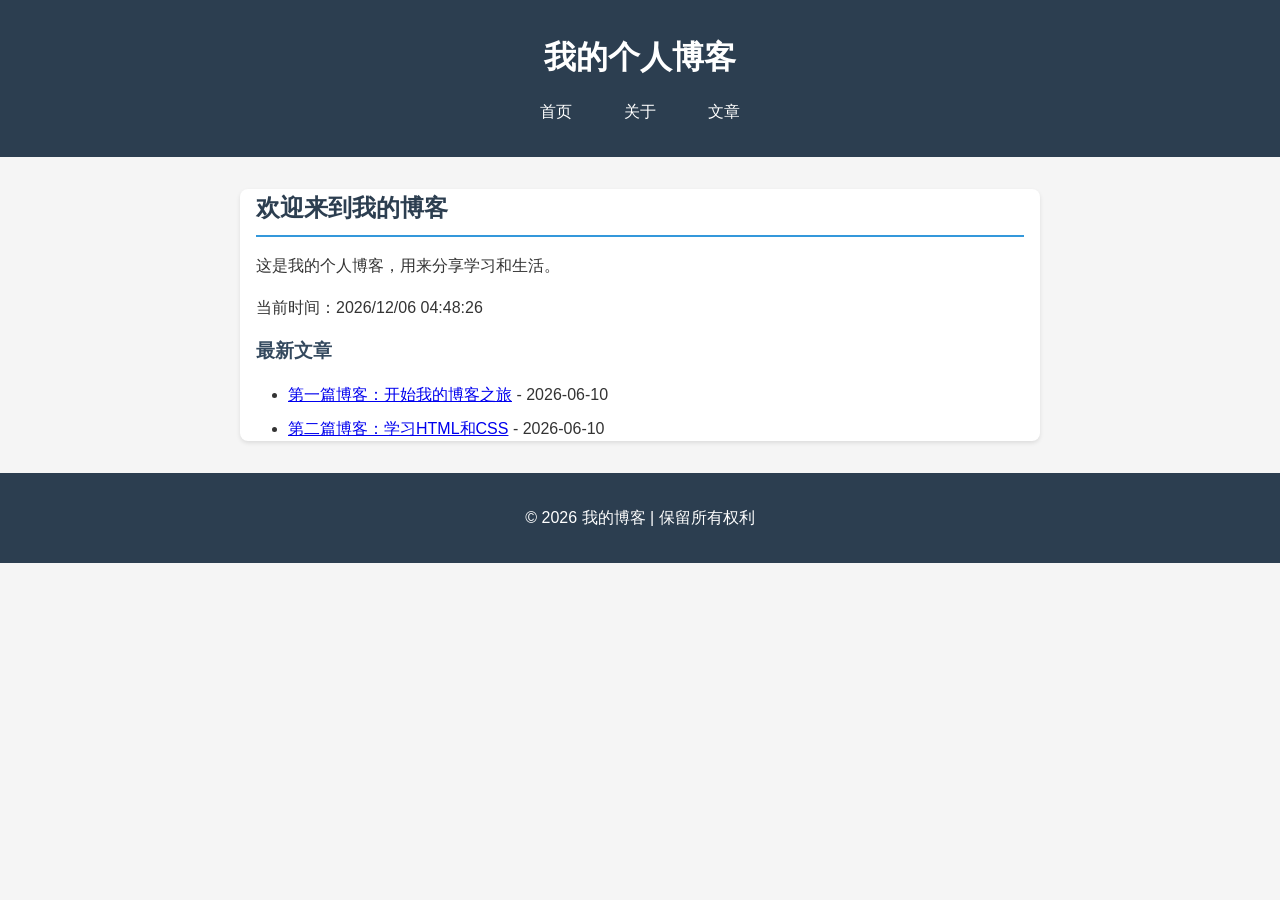
==== index.html @ f8f18e19 "Initial commit: personal blog with HTML/CSS/JS" ====
<!DOCTYPE html>
<html lang="zh-CN">
<head>
    <meta charset="UTF-8">
    <meta name="viewport" content="width=device-width, initial-scale=1.0">
    <title>我的博客 | 主页</title>
    <link rel="stylesheet" href="style.css">
</head>
<body>
    <header>
        <h1>我的个人博客</h1>
        <nav>
            <a href="index.html">首页</a>
            <a href="about.html">关于</a>
            <a href="posts.html">文章</a>
        </nav>
    </header>

    <main>
        <article>
            <h2>欢迎来到我的博客</h2>
            <p>这是我的个人博客，用来分享学习和生活。</p>
            <p>当前时间：<span id="datetime"></span></p>
        </article>

        <section class="posts">
            <h3>最新文章</h3>
            <ul>
                <li><a href="posts/first-post.html">第一篇博客：开始我的博客之旅</a> - 2026-06-10</li>
                <li><a href="posts/second-post.html">第二篇博客：学习HTML和CSS</a> - 2026-06-10</li>
            </ul>
        </section>
    </main>

    <footer>
        <p>&copy; 2026 我的博客 | 保留所有权利</p>
    </footer>

    <script src="script.js"></script>
</body>
</html>
---- style.css ----
/* 全局样式 */
* {
    margin: 0;
    padding: 0;
    box-sizing: border-box;
}

body {
    font-family: -apple-system, BlinkMacSystemFont, 'Segoe UI', Roboto, 'Helvetica Neue', Arial, sans-serif;
    line-height: 1.6;
    color: #333;
    background-color: #f5f5f5;
}

/* 头部 */
header {
    background-color: #2c3e50;
    color: white;
    padding: 2rem 1rem;
    text-align: center;
}

header h1 {
    font-size: 2rem;
    margin-bottom: 1rem;
}

nav {
    margin-top: 1rem;
}

nav a {
    color: white;
    text-decoration: none;
    margin: 0 1rem;
    padding: 0.5rem;
}

nav a:hover {
    text-decoration: underline;
}

/* 主要内容 */
main {
    max-width: 800px;
    margin: 2rem auto;
    padding: 0 1rem;
    background-color: white;
    border-radius: 8px;
    box-shadow: 0 2px 4px rgba(0,0,0,0.1);
}

main h2 {
    color: #2c3e50;
    margin-top: 1.5rem;
    padding-bottom: 0.5rem;
    border-bottom: 2px solid #3498db;
}

main h3 {
    color: #34495e;
    margin-top: 1rem;
}

main p {
    margin: 1rem 0;
}

main ul, main ol {
    margin: 1rem 0 1rem 2rem;
}

main li {
    margin: 0.5rem 0;
}

/* 文章列表 */
.post-list {
    list-style: none;
    padding: 0;
}

.post-list li {
    padding: 1rem 0;
    border-bottom: 1px solid #ecf0f1;
}

.post-list a {
    font-size: 1.2rem;
    text-decoration: none;
    color: #3498db;
}

.post-list a:hover {
    text-decoration: underline;
}

.post-date {
    color: #7f8c8d;
    font-size: 0.9rem;
    margin: 0.5rem 0;
}

/* 文章中的日期 */
article .post-date {
    color: #7f8c8d;
    font-style: italic;
}

/* 页脚 */
footer {
    text-align: center;
    padding: 2rem;
    background-color: #2c3e50;
    color: white;
    margin-top: 2rem;
}

footer a {
    color: #3498db;
    text-decoration: none;
}

footer a:hover {
    text-decoration: underline;
}
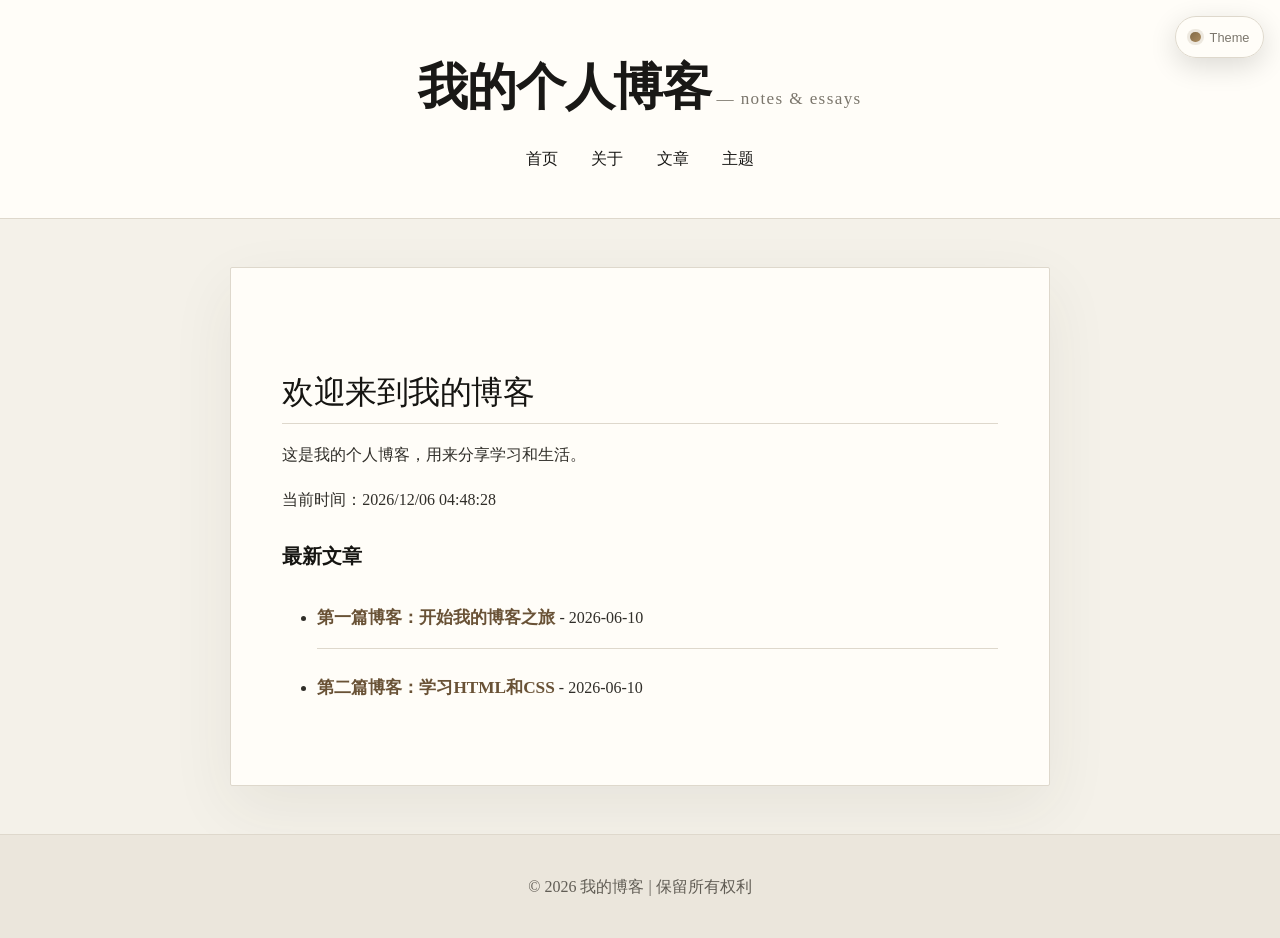
==== commit d801113d: "bust theme asset cache on home page" ====
--- a/index.html
+++ b/index.html
@@ -4,7 +4,7 @@
     <meta charset="UTF-8">
     <meta name="viewport" content="width=device-width, initial-scale=1.0">
     <title>我的博客 | 主页</title>
-    <link rel="stylesheet" href="style.css">
+    <link rel="stylesheet" href="style.css?v=20260816-2">
 </head>
 <body>
     <header>
@@ -13,6 +13,7 @@
             <a href="index.html">首页</a>
             <a href="about.html">关于</a>
             <a href="posts.html">文章</a>
+            <a href="theme-preview.html">主题</a>
         </nav>
     </header>
 
@@ -36,6 +37,6 @@
         <p>&copy; 2026 我的博客 | 保留所有权利</p>
     </footer>
 
-    <script src="script.js"></script>
+    <script src="script.js?v=20260816-2"></script>
 </body>
 </html>
--- a/style.css
+++ b/style.css
@@ -1,126 +1,950 @@
-/* 全局样式 */
+/* =========================================================
+   Mushoku Blog Theme System
+   Five themes share one HTML structure and switch via data-theme.
+   ========================================================= */
+
 * {
     margin: 0;
     padding: 0;
     box-sizing: border-box;
 }
 
+:root {
+    color-scheme: light;
+    --page-bg: #f7f5f0;
+    --surface: #fffefb;
+    --surface-2: #f1eee7;
+    --text: #292824;
+    --muted: #77736b;
+    --heading: #171714;
+    --accent: #6b5b45;
+    --accent-2: #9a7d57;
+    --link: #574735;
+    --border: #ddd8cf;
+    --header-bg: #fffefb;
+    --header-text: #171714;
+    --footer-bg: #eee9df;
+    --footer-text: #5b574f;
+    --shadow: 0 18px 50px rgba(43, 38, 30, 0.08);
+    --radius: 2px;
+    --font-body: Georgia, 'Times New Roman', 'Songti SC', SimSun, serif;
+    --font-heading: Georgia, 'Times New Roman', 'Songti SC', SimSun, serif;
+    --font-mono: 'SFMono-Regular', Consolas, 'Liberation Mono', Menlo, monospace;
+    --content-width: 820px;
+}
+
+html {
+    min-height: 100%;
+    background: var(--page-bg);
+    scroll-behavior: smooth;
+}
+
 body {
-    font-family: -apple-system, BlinkMacSystemFont, 'Segoe UI', Roboto, 'Helvetica Neue', Arial, sans-serif;
-    line-height: 1.6;
-    color: #333;
-    background-color: #f5f5f5;
-}
-
-/* 头部 */
+    min-height: 100vh;
+    font-family: var(--font-body);
+    line-height: 1.82;
+    color: var(--text);
+    background: var(--page-bg);
+    transition: background-color 220ms ease, color 220ms ease;
+}
+
+body::before,
+body::after {
+    content: '';
+    position: fixed;
+    inset: 0;
+    pointer-events: none;
+    z-index: -1;
+}
+
+a {
+    color: var(--link);
+    text-underline-offset: 0.2em;
+}
+
 header {
-    background-color: #2c3e50;
-    color: white;
-    padding: 2rem 1rem;
+    position: relative;
+    z-index: 1;
+    padding: 3.6rem 1rem 2.4rem;
     text-align: center;
+    color: var(--header-text);
+    background: var(--header-bg);
+    border-bottom: 1px solid var(--border);
+    transition: background 220ms ease, border-color 220ms ease, color 220ms ease;
 }
 
 header h1 {
-    font-size: 2rem;
-    margin-bottom: 1rem;
+    max-width: 900px;
+    margin: 0 auto;
+    font-family: var(--font-heading);
+    font-size: clamp(2rem, 4vw, 3.15rem);
+    line-height: 1.18;
+    letter-spacing: -0.025em;
 }
 
 nav {
-    margin-top: 1rem;
+    display: flex;
+    flex-wrap: wrap;
+    justify-content: center;
+    gap: 0.35rem 1rem;
+    margin-top: 1.35rem;
 }
 
 nav a {
-    color: white;
+    padding: 0.35rem 0.55rem;
+    color: inherit;
     text-decoration: none;
-    margin: 0 1rem;
-    padding: 0.5rem;
+    border-bottom: 1px solid transparent;
+    transition: color 160ms ease, border-color 160ms ease, background 160ms ease, transform 160ms ease;
 }
 
 nav a:hover {
-    text-decoration: underline;
-}
-
-/* 主要内容 */
+    color: var(--accent);
+    border-bottom-color: currentColor;
+}
+
 main {
-    max-width: 800px;
-    margin: 2rem auto;
-    padding: 0 1rem;
-    background-color: white;
-    border-radius: 8px;
-    box-shadow: 0 2px 4px rgba(0,0,0,0.1);
+    position: relative;
+    z-index: 1;
+    width: min(calc(100% - 2rem), var(--content-width));
+    margin: 3rem auto;
+    padding: clamp(1.6rem, 4vw, 3.8rem);
+    color: var(--text);
+    background: var(--surface);
+    border: 1px solid var(--border);
+    border-radius: var(--radius);
+    box-shadow: var(--shadow);
+    transition: background 220ms ease, border-color 220ms ease, box-shadow 220ms ease, border-radius 220ms ease;
+}
+
+main > :first-child {
+    margin-top: 0;
+}
+
+main > :last-child {
+    margin-bottom: 0;
+}
+
+main h2,
+main h3,
+main h4 {
+    font-family: var(--font-heading);
+    color: var(--heading);
+    line-height: 1.32;
 }
 
 main h2 {
-    color: #2c3e50;
-    margin-top: 1.5rem;
-    padding-bottom: 0.5rem;
-    border-bottom: 2px solid #3498db;
+    margin: 2.4rem 0 1rem;
+    padding-bottom: 0.65rem;
+    font-size: clamp(1.55rem, 3vw, 2rem);
+    border-bottom: 1px solid var(--border);
 }
 
 main h3 {
-    color: #34495e;
-    margin-top: 1rem;
+    margin: 1.8rem 0 0.7rem;
+    font-size: 1.28rem;
 }
 
 main p {
     margin: 1rem 0;
 }
 
-main ul, main ol {
-    margin: 1rem 0 1rem 2rem;
+main ul,
+main ol {
+    margin: 1rem 0 1rem 1.5rem;
+    padding-left: 0.7rem;
 }
 
 main li {
-    margin: 0.5rem 0;
-}
-
-/* 文章列表 */
+    margin: 0.45rem 0;
+}
+
+main hr {
+    height: 1px;
+    margin: 2rem 0;
+    border: 0;
+    background: var(--border);
+}
+
+main blockquote {
+    margin: 1.5rem 0;
+    padding: 0.75rem 1.2rem;
+    color: var(--muted);
+    background: var(--surface-2);
+    border-left: 3px solid var(--accent);
+}
+
+main code {
+    padding: 0.12rem 0.34rem;
+    font-family: var(--font-mono);
+    font-size: 0.9em;
+    color: var(--heading);
+    background: var(--surface-2);
+    border: 1px solid var(--border);
+    border-radius: 4px;
+}
+
+main pre {
+    overflow-x: auto;
+    margin: 1.5rem 0;
+    padding: 1.1rem 1.2rem;
+    font-family: var(--font-mono);
+    line-height: 1.65;
+    background: var(--surface-2);
+    border: 1px solid var(--border);
+    border-radius: calc(var(--radius) + 4px);
+}
+
+main pre code {
+    padding: 0;
+    background: transparent;
+    border: 0;
+}
+
 .post-list {
     list-style: none;
+    margin-left: 0;
     padding: 0;
 }
 
-.post-list li {
-    padding: 1rem 0;
-    border-bottom: 1px solid #ecf0f1;
-}
-
-.post-list a {
-    font-size: 1.2rem;
+.post-list li,
+.posts li {
+    padding: 0.95rem 0;
+    border-bottom: 1px solid var(--border);
+}
+
+.post-list li:last-child,
+.posts li:last-child {
+    border-bottom: 0;
+}
+
+.post-list a,
+.posts a {
+    font-size: 1.08rem;
+    font-weight: 650;
     text-decoration: none;
-    color: #3498db;
-}
-
-.post-list a:hover {
+}
+
+.post-list a:hover,
+.posts a:hover {
     text-decoration: underline;
 }
 
 .post-date {
-    color: #7f8c8d;
-    font-size: 0.9rem;
-    margin: 0.5rem 0;
-}
-
-/* 文章中的日期 */
-article .post-date {
-    color: #7f8c8d;
+    margin: 0.5rem 0 1.5rem;
+    color: var(--muted);
+    font-family: var(--font-body);
+    font-size: 0.88rem;
+}
+
+footer {
+    position: relative;
+    z-index: 1;
+    margin-top: 3rem;
+    padding: 2.3rem 1rem;
+    text-align: center;
+    color: var(--footer-text);
+    background: var(--footer-bg);
+    border-top: 1px solid var(--border);
+    transition: background 220ms ease, color 220ms ease, border-color 220ms ease;
+}
+
+footer a {
+    color: var(--link);
+}
+
+/* =========================================================
+   Theme 01 — Paper White / 极简学术
+   ========================================================= */
+html[data-theme='paper'] {
+    color-scheme: light;
+    --page-bg: #f4f1e9;
+    --surface: #fffdf8;
+    --surface-2: #f4f0e8;
+    --text: #302e29;
+    --muted: #7b766c;
+    --heading: #161512;
+    --accent: #826a47;
+    --accent-2: #ad8d60;
+    --link: #695236;
+    --border: #ded8cc;
+    --header-bg: #fffdf8;
+    --header-text: #191816;
+    --footer-bg: #ebe6dc;
+    --footer-text: #615d55;
+    --shadow: 0 22px 65px rgba(61, 53, 40, 0.07);
+    --radius: 2px;
+    --font-body: Georgia, 'Times New Roman', 'Songti SC', SimSun, serif;
+    --font-heading: Georgia, 'Times New Roman', 'Songti SC', SimSun, serif;
+    --content-width: 820px;
+}
+
+html[data-theme='paper'] header h1::after {
+    content: ' — notes & essays';
+    color: var(--muted);
+    font-size: 0.34em;
+    font-weight: 400;
+    letter-spacing: 0.08em;
+    white-space: nowrap;
+}
+
+html[data-theme='paper'] main {
+    padding-top: clamp(2.2rem, 5vw, 4.4rem);
+}
+
+html[data-theme='paper'] main h2 {
+    font-weight: 500;
+    letter-spacing: -0.015em;
+}
+
+html[data-theme='paper'] .post-date {
     font-style: italic;
 }
 
-/* 页脚 */
-footer {
-    text-align: center;
-    padding: 2rem;
-    background-color: #2c3e50;
-    color: white;
-    margin-top: 2rem;
-}
-
-footer a {
-    color: #3498db;
+/* =========================================================
+   Theme 02 — Cyber Neon / 赛博霓虹
+   ========================================================= */
+html[data-theme='cyber'] {
+    color-scheme: dark;
+    --page-bg: #050711;
+    --surface: rgba(7, 10, 25, 0.94);
+    --surface-2: #0c1227;
+    --text: #c8d5ff;
+    --muted: #7281a8;
+    --heading: #f2f6ff;
+    --accent: #35f6ff;
+    --accent-2: #b65cff;
+    --link: #5df7ff;
+    --border: rgba(53, 246, 255, 0.28);
+    --header-bg: rgba(4, 7, 18, 0.9);
+    --header-text: #f0f7ff;
+    --footer-bg: #050711;
+    --footer-text: #7d8bad;
+    --shadow: 0 0 0 1px rgba(53, 246, 255, 0.05), 0 0 40px rgba(53, 246, 255, 0.08), 0 28px 80px rgba(0, 0, 0, 0.48);
+    --radius: 0px;
+    --font-body: Inter, ui-sans-serif, system-ui, -apple-system, BlinkMacSystemFont, 'Segoe UI', sans-serif;
+    --font-heading: 'SFMono-Regular', Consolas, 'Liberation Mono', Menlo, monospace;
+    --content-width: 940px;
+}
+
+html[data-theme='cyber'] body {
+    background:
+        radial-gradient(circle at 18% 12%, rgba(182, 92, 255, 0.17), transparent 33%),
+        radial-gradient(circle at 83% 8%, rgba(53, 246, 255, 0.13), transparent 30%),
+        #050711;
+}
+
+html[data-theme='cyber'] body::before {
+    background-image:
+        linear-gradient(rgba(53, 246, 255, 0.045) 1px, transparent 1px),
+        linear-gradient(90deg, rgba(53, 246, 255, 0.045) 1px, transparent 1px);
+    background-size: 42px 42px;
+    z-index: 0;
+    mask-image: linear-gradient(to bottom, black, transparent 88%);
+}
+
+html[data-theme='cyber'] header {
+    border-bottom: 1px solid rgba(53, 246, 255, 0.38);
+    box-shadow: 0 8px 35px rgba(0, 0, 0, 0.3);
+}
+
+html[data-theme='cyber'] header h1 {
+    text-transform: uppercase;
+    letter-spacing: 0.055em;
+    text-shadow: 0 0 24px rgba(53, 246, 255, 0.34);
+}
+
+html[data-theme='cyber'] header h1::before {
+    content: '< ';
+    color: var(--accent);
+}
+
+html[data-theme='cyber'] header h1::after {
+    content: ' />';
+    color: var(--accent-2);
+}
+
+html[data-theme='cyber'] nav a {
+    font-family: var(--font-heading);
+    font-size: 0.82rem;
+    letter-spacing: 0.08em;
+    text-transform: uppercase;
+}
+
+html[data-theme='cyber'] nav a:hover {
+    color: #061018;
+    background: var(--accent);
+    border-bottom-color: transparent;
+    box-shadow: 0 0 22px rgba(53, 246, 255, 0.45);
+}
+
+html[data-theme='cyber'] main {
+    border-top: 2px solid var(--accent);
+    border-bottom: 2px solid var(--accent-2);
+}
+
+html[data-theme='cyber'] main h2 {
+    color: var(--accent);
+    border-bottom-style: dashed;
+    text-shadow: 0 0 18px rgba(53, 246, 255, 0.24);
+}
+
+html[data-theme='cyber'] main h2::before {
+    content: '// ';
+    color: var(--accent-2);
+}
+
+html[data-theme='cyber'] main blockquote {
+    border-left-color: var(--accent-2);
+    box-shadow: inset 4px 0 18px rgba(182, 92, 255, 0.08);
+}
+
+html[data-theme='cyber'] main pre {
+    color: #bdfcff;
+    background: #050918;
+    border-color: rgba(53, 246, 255, 0.35);
+    box-shadow: inset 0 0 24px rgba(53, 246, 255, 0.04);
+}
+
+html[data-theme='cyber'] .post-list li,
+html[data-theme='cyber'] .posts li {
+    border-bottom-style: dashed;
+}
+
+/* =========================================================
+   Theme 03 — Sakura Journal / 日式杂志
+   ========================================================= */
+html[data-theme='sakura'] {
+    color-scheme: light;
+    --page-bg: #f8f1ed;
+    --surface: #fffaf7;
+    --surface-2: #f7e9e6;
+    --text: #463f3d;
+    --muted: #988581;
+    --heading: #3c4c43;
+    --accent: #cf7f8f;
+    --accent-2: #738f7e;
+    --link: #8d5a66;
+    --border: #ead8d5;
+    --header-bg: linear-gradient(135deg, #f7dfe4 0%, #f8eee7 52%, #e5eee7 100%);
+    --header-text: #3b4841;
+    --footer-bg: #e9ded9;
+    --footer-text: #665957;
+    --shadow: 0 24px 70px rgba(122, 84, 83, 0.12);
+    --radius: 24px;
+    --font-body: 'Hiragino Sans GB', 'Hiragino Kaku Gothic ProN', 'Yu Gothic', 'Microsoft YaHei', sans-serif;
+    --font-heading: 'Songti SC', 'Hiragino Mincho ProN', 'Yu Mincho', Georgia, serif;
+    --content-width: 880px;
+}
+
+html[data-theme='sakura'] body {
+    background:
+        radial-gradient(circle at 8% 16%, rgba(222, 158, 170, 0.16) 0 90px, transparent 92px),
+        radial-gradient(circle at 90% 35%, rgba(115, 143, 126, 0.12) 0 120px, transparent 122px),
+        var(--page-bg);
+}
+
+html[data-theme='sakura'] header {
+    border-bottom: 0;
+}
+
+html[data-theme='sakura'] header h1 {
+    font-weight: 500;
+    letter-spacing: 0.06em;
+}
+
+html[data-theme='sakura'] header h1::before {
+    content: '桜  ';
+    color: var(--accent);
+    font-size: 0.64em;
+}
+
+html[data-theme='sakura'] nav a {
+    padding: 0.38rem 0.85rem;
+    border: 1px solid rgba(115, 143, 126, 0.22);
+    border-radius: 999px;
+    background: rgba(255, 255, 255, 0.42);
+}
+
+html[data-theme='sakura'] nav a:hover {
+    color: #fff;
+    background: var(--accent-2);
+    border-color: var(--accent-2);
+    transform: translateY(-1px);
+}
+
+html[data-theme='sakura'] main {
+    overflow: hidden;
+}
+
+html[data-theme='sakura'] main::before {
+    content: '';
+    position: absolute;
+    top: 0;
+    left: 0;
+    width: 100%;
+    height: 7px;
+    background: linear-gradient(90deg, var(--accent), #eab8bf, var(--accent-2));
+}
+
+html[data-theme='sakura'] main h2 {
+    border-bottom: 0;
+}
+
+html[data-theme='sakura'] main h2::before {
+    content: '✦';
+    margin-right: 0.58rem;
+    color: var(--accent);
+    font-size: 0.72em;
+}
+
+html[data-theme='sakura'] main blockquote {
+    border-left: 0;
+    border-radius: 14px;
+}
+
+html[data-theme='sakura'] .post-list li,
+html[data-theme='sakura'] .posts li {
+    margin: 0.55rem 0;
+    padding: 0.9rem 1rem;
+    background: rgba(247, 233, 230, 0.56);
+    border: 0;
+    border-radius: 14px;
+}
+
+/* =========================================================
+   Theme 04 — Glass / MacOS-inspired glassmorphism
+   ========================================================= */
+html[data-theme='glass'] {
+    color-scheme: light;
+    --page-bg: #dfe7ff;
+    --surface: rgba(255, 255, 255, 0.5);
+    --surface-2: rgba(255, 255, 255, 0.43);
+    --text: #27304a;
+    --muted: #6c7895;
+    --heading: #17203a;
+    --accent: #5a6ff0;
+    --accent-2: #d057b8;
+    --link: #4459d7;
+    --border: rgba(255, 255, 255, 0.58);
+    --header-bg: rgba(255, 255, 255, 0.23);
+    --header-text: #17203a;
+    --footer-bg: rgba(255, 255, 255, 0.28);
+    --footer-text: #4e5975;
+    --shadow: 0 30px 80px rgba(58, 69, 116, 0.22), inset 0 1px 0 rgba(255, 255, 255, 0.64);
+    --radius: 28px;
+    --font-body: -apple-system, BlinkMacSystemFont, 'Segoe UI', Roboto, 'Helvetica Neue', Arial, sans-serif;
+    --font-heading: -apple-system, BlinkMacSystemFont, 'Segoe UI', Roboto, 'Helvetica Neue', Arial, sans-serif;
+    --content-width: 920px;
+}
+
+html[data-theme='glass'] body {
+    background:
+        radial-gradient(circle at 14% 18%, rgba(252, 129, 186, 0.58), transparent 31%),
+        radial-gradient(circle at 78% 8%, rgba(92, 119, 255, 0.66), transparent 34%),
+        radial-gradient(circle at 73% 78%, rgba(112, 223, 202, 0.5), transparent 34%),
+        linear-gradient(135deg, #eef0ff 0%, #d9e5ff 45%, #efe3fa 100%);
+    background-attachment: fixed;
+}
+
+html[data-theme='glass'] header,
+html[data-theme='glass'] main,
+html[data-theme='glass'] footer,
+html[data-theme='glass'] .theme-switcher__toggle,
+html[data-theme='glass'] .theme-switcher__menu {
+    -webkit-backdrop-filter: blur(24px) saturate(145%);
+    backdrop-filter: blur(24px) saturate(145%);
+}
+
+html[data-theme='glass'] header {
+    margin: 1rem;
+    padding-top: 2.7rem;
+    border: 1px solid var(--border);
+    border-radius: 30px;
+    box-shadow: 0 20px 45px rgba(69, 76, 120, 0.14);
+}
+
+html[data-theme='glass'] header h1 {
+    font-weight: 730;
+    letter-spacing: -0.045em;
+}
+
+html[data-theme='glass'] nav a {
+    padding: 0.45rem 0.85rem;
+    border: 1px solid transparent;
+    border-radius: 999px;
+}
+
+html[data-theme='glass'] nav a:hover {
+    color: var(--heading);
+    background: rgba(255, 255, 255, 0.48);
+    border-color: rgba(255, 255, 255, 0.64);
+    transform: translateY(-1px);
+}
+
+html[data-theme='glass'] main {
+    border-color: rgba(255, 255, 255, 0.62);
+}
+
+html[data-theme='glass'] main h2 {
+    border-bottom-color: rgba(62, 72, 120, 0.16);
+}
+
+html[data-theme='glass'] main blockquote,
+html[data-theme='glass'] main pre,
+html[data-theme='glass'] main code {
+    border-color: rgba(255, 255, 255, 0.65);
+    box-shadow: inset 0 1px 0 rgba(255, 255, 255, 0.45);
+}
+
+html[data-theme='glass'] footer {
+    width: min(calc(100% - 2rem), 960px);
+    margin: 3rem auto 1rem;
+    border: 1px solid var(--border);
+    border-radius: 24px;
+}
+
+/* =========================================================
+   Theme 05 — Retro Terminal / 复古终端
+   ========================================================= */
+html[data-theme='terminal'] {
+    color-scheme: dark;
+    --page-bg: #020603;
+    --surface: #030a05;
+    --surface-2: #061208;
+    --text: #8df59c;
+    --muted: #4d9b58;
+    --heading: #b6ffc0;
+    --accent: #4cff66;
+    --accent-2: #e0ff69;
+    --link: #83ff91;
+    --border: #1d6428;
+    --header-bg: #020603;
+    --header-text: #9bffa8;
+    --footer-bg: #020603;
+    --footer-text: #43814b;
+    --shadow: 0 0 35px rgba(51, 255, 77, 0.055), inset 0 0 32px rgba(41, 255, 65, 0.025);
+    --radius: 0px;
+    --font-body: 'SFMono-Regular', Consolas, 'Liberation Mono', Menlo, monospace;
+    --font-heading: 'SFMono-Regular', Consolas, 'Liberation Mono', Menlo, monospace;
+    --content-width: 900px;
+}
+
+html[data-theme='terminal'] body {
+    background: #020603;
+    text-shadow: 0 0 7px rgba(76, 255, 102, 0.14);
+}
+
+html[data-theme='terminal'] body::after {
+    z-index: 9998;
+    opacity: 0.18;
+    background: repeating-linear-gradient(
+        to bottom,
+        transparent 0,
+        transparent 3px,
+        rgba(116, 255, 132, 0.08) 4px
+    );
+}
+
+html[data-theme='terminal'] header {
+    text-align: left;
+    border-bottom: 1px dashed var(--border);
+}
+
+html[data-theme='terminal'] header h1,
+html[data-theme='terminal'] nav {
+    width: min(calc(100% - 2rem), var(--content-width));
+    margin-left: auto;
+    margin-right: auto;
+    justify-content: flex-start;
+}
+
+html[data-theme='terminal'] header h1 {
+    font-size: clamp(1.45rem, 3vw, 2.2rem);
+    letter-spacing: 0.02em;
+}
+
+html[data-theme='terminal'] header h1::before {
+    content: 'root@mushoku:~# ';
+    color: var(--accent-2);
+    font-size: 0.62em;
+}
+
+html[data-theme='terminal'] nav {
+    gap: 0.7rem 1.2rem;
+}
+
+html[data-theme='terminal'] nav a {
+    padding: 0.2rem 0;
+}
+
+html[data-theme='terminal'] nav a::before {
+    content: './';
+    color: var(--muted);
+}
+
+html[data-theme='terminal'] nav a:hover {
+    color: #021006;
+    background: var(--accent);
+    border-bottom-color: transparent;
+}
+
+html[data-theme='terminal'] main {
+    border: 1px solid var(--border);
+    border-left: 4px solid var(--accent);
+}
+
+html[data-theme='terminal'] main h2 {
+    color: var(--accent);
+    border-bottom: 1px dashed var(--border);
+}
+
+html[data-theme='terminal'] main h2::before {
+    content: '$ ';
+    color: var(--accent-2);
+}
+
+html[data-theme='terminal'] main h3::before {
+    content: '> ';
+    color: var(--muted);
+}
+
+html[data-theme='terminal'] main blockquote {
+    background: transparent;
+    border: 1px dashed var(--border);
+    border-left: 4px solid var(--accent-2);
+}
+
+html[data-theme='terminal'] main pre {
+    color: #b6ffc0;
+    background: #010402;
+    border-style: dashed;
+}
+
+html[data-theme='terminal'] .post-list li,
+html[data-theme='terminal'] .posts li {
+    border-bottom-style: dashed;
+}
+
+html[data-theme='terminal'] .post-date::before {
+    content: '[timestamp] ';
+    color: var(--accent-2);
+}
+
+/* =========================================================
+   Theme switcher — injected by script.js
+   ========================================================= */
+.theme-switcher {
+    position: fixed;
+    top: 1rem;
+    right: 1rem;
+    z-index: 10000;
+    font-family: -apple-system, BlinkMacSystemFont, 'Segoe UI', Roboto, Arial, sans-serif;
+    line-height: 1.35;
+}
+
+.theme-switcher__toggle {
+    display: inline-flex;
+    align-items: center;
+    gap: 0.55rem;
+    min-height: 42px;
+    padding: 0.55rem 0.85rem;
+    color: var(--text);
+    background: color-mix(in srgb, var(--surface) 90%, transparent);
+    border: 1px solid var(--border);
+    border-radius: 999px;
+    box-shadow: 0 8px 28px rgba(0, 0, 0, 0.14);
+    cursor: pointer;
+    transition: transform 160ms ease, border-color 160ms ease, background 160ms ease;
+}
+
+.theme-switcher__toggle:hover {
+    transform: translateY(-1px);
+    border-color: var(--accent);
+}
+
+.theme-switcher__dot {
+    width: 0.68rem;
+    height: 0.68rem;
+    border-radius: 999px;
+    background: linear-gradient(135deg, var(--accent), var(--accent-2));
+    box-shadow: 0 0 0 3px color-mix(in srgb, var(--accent) 14%, transparent);
+}
+
+.theme-switcher__current {
+    color: var(--muted);
+    font-size: 0.8rem;
+}
+
+.theme-switcher__menu {
+    display: none;
+    width: 238px;
+    margin-top: 0.55rem;
+    margin-left: auto;
+    padding: 0.55rem;
+    color: var(--text);
+    background: color-mix(in srgb, var(--surface) 95%, transparent);
+    border: 1px solid var(--border);
+    border-radius: 16px;
+    box-shadow: 0 18px 50px rgba(0, 0, 0, 0.2);
+}
+
+.theme-switcher.is-open .theme-switcher__menu {
+    display: block;
+    animation: theme-menu-in 150ms ease-out;
+}
+
+@keyframes theme-menu-in {
+    from { opacity: 0; transform: translateY(-5px) scale(0.98); }
+    to { opacity: 1; transform: translateY(0) scale(1); }
+}
+
+.theme-option {
+    display: grid;
+    grid-template-columns: 1fr auto;
+    gap: 0.15rem 0.8rem;
+    width: 100%;
+    padding: 0.65rem 0.7rem;
+    text-align: left;
+    color: var(--text);
+    background: transparent;
+    border: 1px solid transparent;
+    border-radius: 11px;
+    cursor: pointer;
+}
+
+.theme-option:hover,
+.theme-option[aria-checked='true'] {
+    background: var(--surface-2);
+    border-color: var(--border);
+}
+
+.theme-option__name {
+    font-weight: 700;
+}
+
+.theme-option__desc {
+    grid-column: 1 / -1;
+    color: var(--muted);
+    font-size: 0.76rem;
+}
+
+.theme-option__check {
+    color: var(--accent);
+    font-weight: 800;
+    opacity: 0;
+}
+
+.theme-option[aria-checked='true'] .theme-option__check {
+    opacity: 1;
+}
+
+.theme-preview-link {
+    display: block;
+    margin-top: 0.4rem;
+    padding: 0.62rem 0.7rem;
+    color: var(--link);
+    font-size: 0.78rem;
     text-decoration: none;
-}
-
-footer a:hover {
+    border-top: 1px solid var(--border);
+}
+
+.theme-preview-link:hover {
     text-decoration: underline;
-}+}
+
+/* =========================================================
+   Preview page helpers
+   ========================================================= */
+.preview-intro {
+    color: var(--muted);
+    font-size: 1.03rem;
+}
+
+.theme-preview-grid {
+    display: grid;
+    grid-template-columns: repeat(2, minmax(0, 1fr));
+    gap: 1rem;
+    margin: 1.7rem 0;
+}
+
+.theme-preview-card {
+    padding: 1.15rem;
+    background: var(--surface-2);
+    border: 1px solid var(--border);
+    border-radius: max(10px, var(--radius));
+}
+
+.theme-preview-card h3 {
+    margin-top: 0;
+}
+
+.theme-preview-card p {
+    margin-bottom: 0;
+    color: var(--muted);
+    font-size: 0.92rem;
+}
+
+.theme-badge {
+    display: inline-block;
+    margin-bottom: 0.6rem;
+    padding: 0.2rem 0.5rem;
+    color: var(--accent);
+    font-family: var(--font-mono);
+    font-size: 0.72rem;
+    border: 1px solid var(--border);
+    border-radius: 999px;
+}
+
+/* =========================================================
+   Responsive & accessibility
+   ========================================================= */
+@media (max-width: 700px) {
+    header {
+        padding-top: 3rem;
+    }
+
+    main {
+        width: min(calc(100% - 1rem), var(--content-width));
+        margin: 1rem auto 2rem;
+        padding: 1.35rem;
+    }
+
+    .theme-preview-grid {
+        grid-template-columns: 1fr;
+    }
+
+    .theme-switcher {
+        top: auto;
+        right: 0.75rem;
+        bottom: 0.75rem;
+    }
+
+    .theme-switcher__menu {
+        position: absolute;
+        right: 0;
+        bottom: calc(100% + 0.5rem);
+        margin-top: 0;
+    }
+
+    html[data-theme='glass'] header {
+        margin: 0.5rem;
+        border-radius: 22px;
+    }
+
+    html[data-theme='glass'] footer {
+        width: calc(100% - 1rem);
+        margin-bottom: 0.5rem;
+    }
+}
+
+@media (prefers-reduced-motion: reduce) {
+    *,
+    *::before,
+    *::after {
+        scroll-behavior: auto !important;
+        animation-duration: 0.01ms !important;
+        animation-iteration-count: 1 !important;
+        transition-duration: 0.01ms !important;
+    }
+}
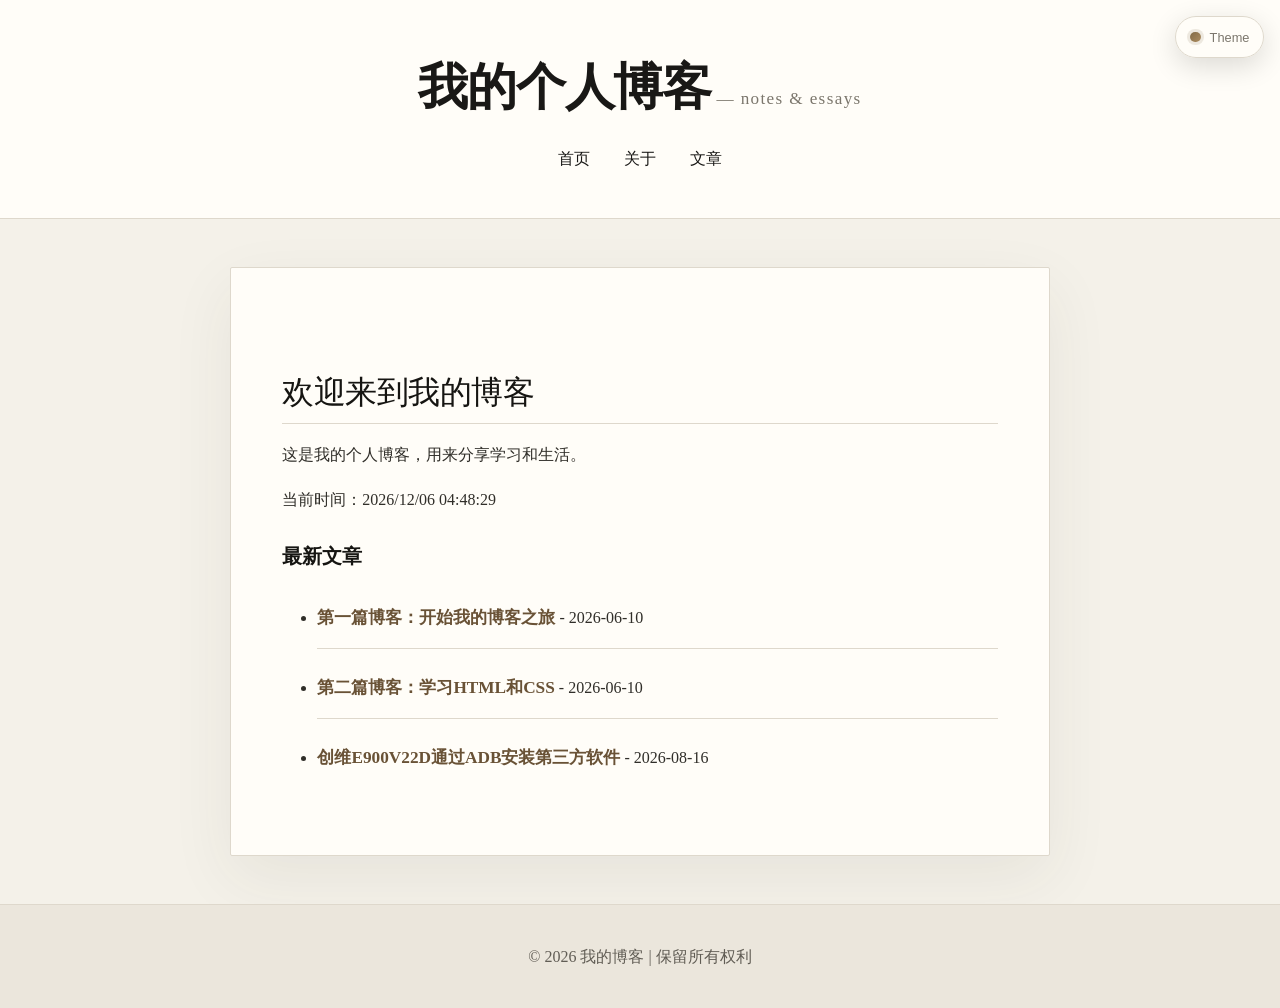
==== commit db6a49e2: "remove theme link from home navigation" ====
--- a/index.html
+++ b/index.html
@@ -4,7 +4,7 @@
     <meta charset="UTF-8">
     <meta name="viewport" content="width=device-width, initial-scale=1.0">
     <title>我的博客 | 主页</title>
-    <link rel="stylesheet" href="style.css?v=20260816-2">
+    <link rel="stylesheet" href="style.css?v=20260816-3">
 </head>
 <body>
     <header>
@@ -13,7 +13,6 @@
             <a href="index.html">首页</a>
             <a href="about.html">关于</a>
             <a href="posts.html">文章</a>
-            <a href="theme-preview.html">主题</a>
         </nav>
     </header>
 
@@ -29,6 +28,7 @@
             <ul>
                 <li><a href="posts/first-post.html">第一篇博客：开始我的博客之旅</a> - 2026-06-10</li>
                 <li><a href="posts/second-post.html">第二篇博客：学习HTML和CSS</a> - 2026-06-10</li>
+                <li><a href="posts/skyworth-e900v22d-adb.html">创维E900V22D通过ADB安装第三方软件</a> - 2026-08-16</li>
             </ul>
         </section>
     </main>
@@ -37,6 +37,6 @@
         <p>&copy; 2026 我的博客 | 保留所有权利</p>
     </footer>
 
-    <script src="script.js?v=20260816-2"></script>
+    <script src="script.js?v=20260816-3"></script>
 </body>
 </html>
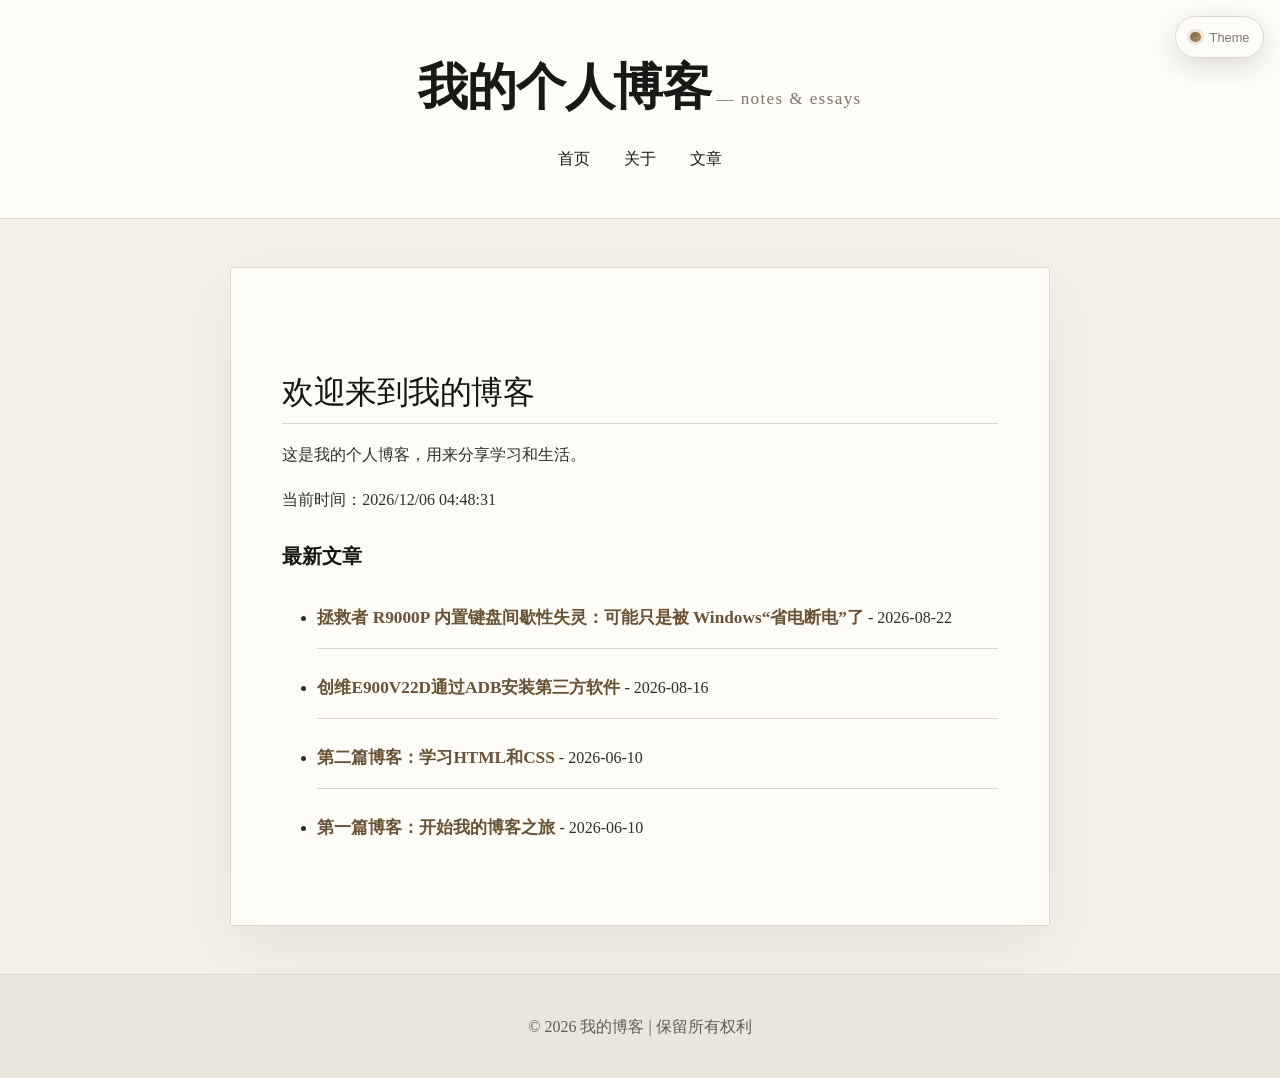
==== commit edbe1a6e: "list R9000P keyboard article on home page" ====
--- a/index.html
+++ b/index.html
@@ -26,9 +26,10 @@
         <section class="posts">
             <h3>最新文章</h3>
             <ul>
+                <li><a href="posts/legion-r9000p-keyboard-power-saving.html">拯救者 R9000P 内置键盘间歇性失灵：可能只是被 Windows“省电断电”了</a> - 2026-08-22</li>
+                <li><a href="posts/skyworth-e900v22d-adb.html">创维E900V22D通过ADB安装第三方软件</a> - 2026-08-16</li>
+                <li><a href="posts/second-post.html">第二篇博客：学习HTML和CSS</a> - 2026-06-10</li>
                 <li><a href="posts/first-post.html">第一篇博客：开始我的博客之旅</a> - 2026-06-10</li>
-                <li><a href="posts/second-post.html">第二篇博客：学习HTML和CSS</a> - 2026-06-10</li>
-                <li><a href="posts/skyworth-e900v22d-adb.html">创维E900V22D通过ADB安装第三方软件</a> - 2026-08-16</li>
             </ul>
         </section>
     </main>
